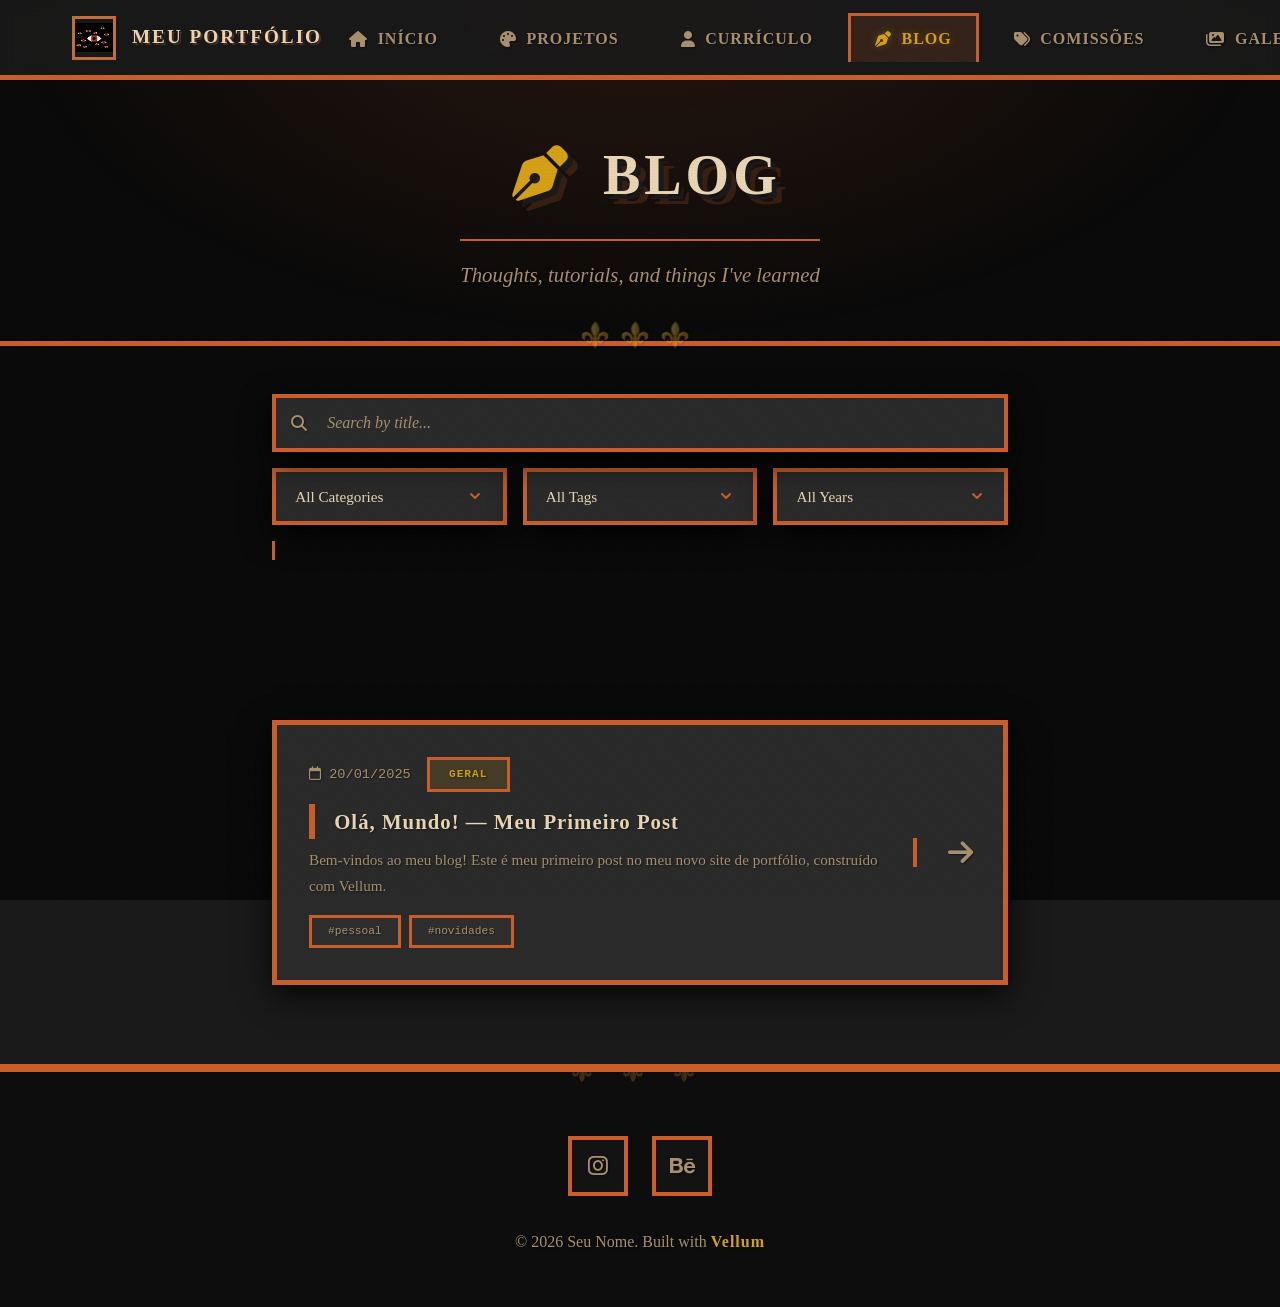
==== blog/index.html @ 6b8c3d6a "Add files via upload" ====
<!doctype html><html lang=pt-BR><meta charset=UTF-8><meta name=viewport content="width=device-width,initial-scale=1"><title>Blog — Meu Portfólio</title><meta name=description content="Portfólio pessoal e galeria de trabalhos artísticos"><meta property="og:title" content="Blog — Meu Portfólio"><meta property="og:description" content="Portfólio pessoal e galeria de trabalhos artísticos"><meta property="og:type" content="website"><meta name=twitter:card content="summary_large_image"><link rel=preconnect href=https://fonts.googleapis.com><link rel=preconnect href=https://fonts.gstatic.com crossorigin><link href="https://fonts.googleapis.com/css2?family=Inter:wght@300;400;500;600;700;800;900&family=JetBrains+Mono:wght@400;500&display=swap" rel=stylesheet><link rel=stylesheet href=https://cdnjs.cloudflare.com/ajax/libs/font-awesome/6.5.1/css/all.min.css><link rel=stylesheet href=/css/style.css><nav class=navbar id=navbar><div class=nav-container><a href=/ class=nav-logo><img src=/images/eye.gif alt="Meu Portfólio" class=nav-logo-img>
<span class=nav-logo-text>Meu Portfólio</span></a><div class=nav-links id=nav-links><a href=/ class=nav-link><i class="fas fa-home"></i> Início
</a><a href=/projects/ class=nav-link><i class="fas fa-palette"></i> Projetos
</a><a href=/resume/ class=nav-link><i class="fas fa-user"></i> Currículo
</a><a href=/blog/ class="nav-link active"><i class="fas fa-pen-nib"></i> Blog
</a><a href=/pricing/ class=nav-link><i class="fas fa-tags"></i> Comissões
</a><a href=/gallery/ class=nav-link><i class="fas fa-images"></i> Galeria</a></div><button class=nav-toggle id=nav-toggle aria-label="Toggle menu">
<span></span>
<span></span>
<span></span></button></div></nav><main class=main-content><section class=page-header><div class=container><h1 class=page-title><i class="fas fa-pen-nib"></i> Blog</h1><p class=page-subtitle>Thoughts, tutorials, and things I've learned</div></section><section class=section-compact><div class="container container-narrow"><div class=blog-filters><div class=blog-search><i class="fas fa-search"></i>
<input id=blog-search placeholder="Search by title..." autocomplete=off></div><div class=blog-filter-row><select id=blog-filter-category class=blog-filter-select><option value=all>All Categories<option value=geral>Geral</select>
<select id=blog-filter-tag class=blog-filter-select><option value=all>All Tags<option value=novidades>novidades<option value=pessoal>pessoal</select>
<select id=blog-filter-year class=blog-filter-select><option value=all>All Years<option value=2025>2025</select></div><div class=blog-filter-count id=blog-filter-count></div></div></div></section><section class=section><div class="container container-narrow"><div class=posts-list id=posts-list><a href=/blog/Meu%20Primeiro%20Post/ class="post-card-horizontal reveal" data-title="olá, mundo! — meu primeiro post" data-category=geral data-tags="pessoal novidades " data-year=2025><div class=post-card-body><div class=post-card-meta><time datetime=2025-01-20T00:00:00Z><i class="far fa-calendar"></i> 20/01/2025</time>
<span class=post-card-category>Geral</span></div><h2 class=post-card-title>Olá, Mundo! — Meu Primeiro Post</h2><p class=post-card-desc>Bem-vindos ao meu blog! Este é meu primeiro post no meu novo site de portfólio, construído com Vellum.<div class=post-card-tags><span class=tag-badge>#pessoal</span><span class=tag-badge>#novidades</span></div></div><div class=post-card-arrow><i class="fas fa-arrow-right"></i></div></a></div><div class=empty-state id=blog-no-results style=display:none><i class="fas fa-filter"></i><p>No posts match the selected filters.</div></div></section></main><footer class="footer section-has-bg"><div class=footer-container><div class=footer-social><a href=https://instagram.com/seuusuario target=_blank rel="noopener noreferrer" class=footer-social-link title=Instagram><i class="fab fa-instagram"></i>
</a><a href=https://behance.net/seuusuario target=_blank rel="noopener noreferrer" class=footer-social-link title=Behance><i class="fab fa-behance"></i></a></div><p class=footer-text>&copy; 2026
Seu Nome.
Built with <a href=https://moonokube.github.io/ target=_blank rel="noopener noreferrer" class=footer-vellum-link>Vellum</a></div></footer><script src=/js/custom.js></script>
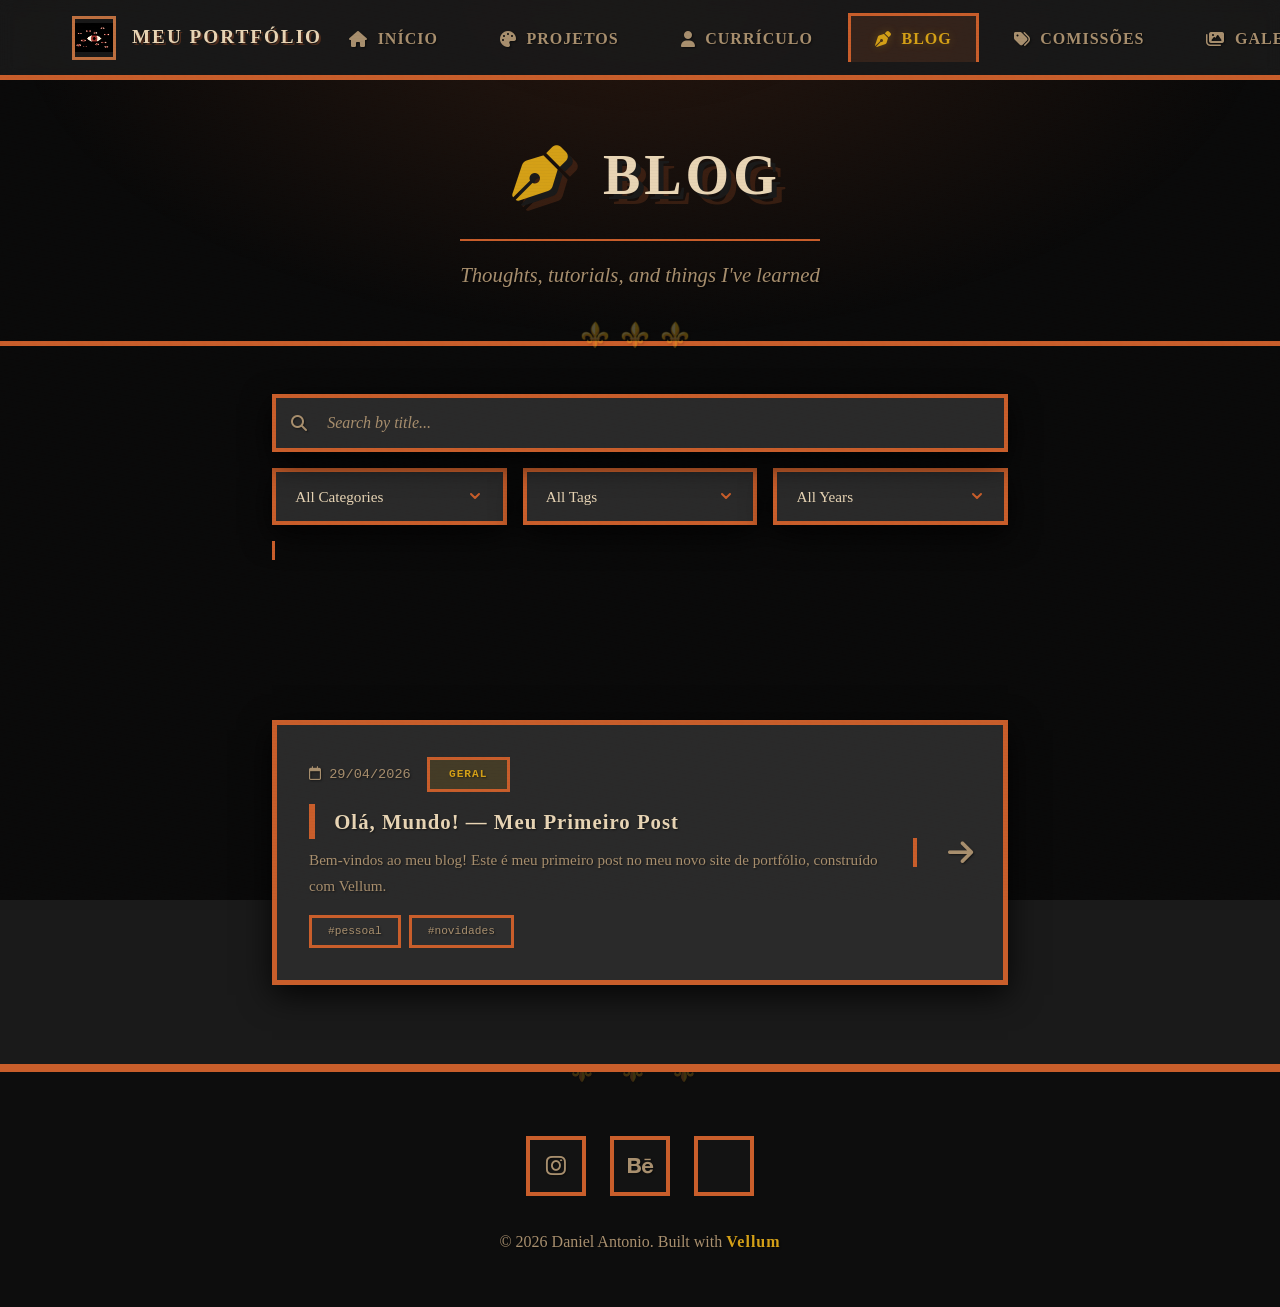
==== commit d6da7974: "Add files via upload" ====
--- a/blog/index.html
+++ b/blog/index.html
@@ -10,8 +10,9 @@
 <span></span></button></div></nav><main class=main-content><section class=page-header><div class=container><h1 class=page-title><i class="fas fa-pen-nib"></i> Blog</h1><p class=page-subtitle>Thoughts, tutorials, and things I've learned</div></section><section class=section-compact><div class="container container-narrow"><div class=blog-filters><div class=blog-search><i class="fas fa-search"></i>
 <input id=blog-search placeholder="Search by title..." autocomplete=off></div><div class=blog-filter-row><select id=blog-filter-category class=blog-filter-select><option value=all>All Categories<option value=geral>Geral</select>
 <select id=blog-filter-tag class=blog-filter-select><option value=all>All Tags<option value=novidades>novidades<option value=pessoal>pessoal</select>
-<select id=blog-filter-year class=blog-filter-select><option value=all>All Years<option value=2025>2025</select></div><div class=blog-filter-count id=blog-filter-count></div></div></div></section><section class=section><div class="container container-narrow"><div class=posts-list id=posts-list><a href=/blog/Meu%20Primeiro%20Post/ class="post-card-horizontal reveal" data-title="olá, mundo! — meu primeiro post" data-category=geral data-tags="pessoal novidades " data-year=2025><div class=post-card-body><div class=post-card-meta><time datetime=2025-01-20T00:00:00Z><i class="far fa-calendar"></i> 20/01/2025</time>
+<select id=blog-filter-year class=blog-filter-select><option value=all>All Years<option value=2026>2026</select></div><div class=blog-filter-count id=blog-filter-count></div></div></div></section><section class=section><div class="container container-narrow"><div class=posts-list id=posts-list><a href=/blog/Meu%20Primeiro%20Post/ class="post-card-horizontal reveal" data-title="olá, mundo! — meu primeiro post" data-category=geral data-tags="pessoal novidades " data-year=2026><div class=post-card-body><div class=post-card-meta><time datetime=2026-04-29T00:00:00Z><i class="far fa-calendar"></i> 29/04/2026</time>
 <span class=post-card-category>Geral</span></div><h2 class=post-card-title>Olá, Mundo! — Meu Primeiro Post</h2><p class=post-card-desc>Bem-vindos ao meu blog! Este é meu primeiro post no meu novo site de portfólio, construído com Vellum.<div class=post-card-tags><span class=tag-badge>#pessoal</span><span class=tag-badge>#novidades</span></div></div><div class=post-card-arrow><i class="fas fa-arrow-right"></i></div></a></div><div class=empty-state id=blog-no-results style=display:none><i class="fas fa-filter"></i><p>No posts match the selected filters.</div></div></section></main><footer class="footer section-has-bg"><div class=footer-container><div class=footer-social><a href=https://instagram.com/seuusuario target=_blank rel="noopener noreferrer" class=footer-social-link title=Instagram><i class="fab fa-instagram"></i>
-</a><a href=https://behance.net/seuusuario target=_blank rel="noopener noreferrer" class=footer-social-link title=Behance><i class="fab fa-behance"></i></a></div><p class=footer-text>&copy; 2026
-Seu Nome.
+</a><a href=https://www.behance.net/DanielsAntonio/ target=_blank rel="noopener noreferrer" class=footer-social-link title=Behance><i class="fab fa-behance"></i>
+</a><a href=https://www.artstation.com/danielsdaft target=_blank rel="noopener noreferrer" class=footer-social-link title=Artstation><i class="fab fa-artistation"></i></a></div><p class=footer-text>&copy; 2026
+Daniel Antonio.
 Built with <a href=https://moonokube.github.io/ target=_blank rel="noopener noreferrer" class=footer-vellum-link>Vellum</a></div></footer><script src=/js/custom.js></script>
